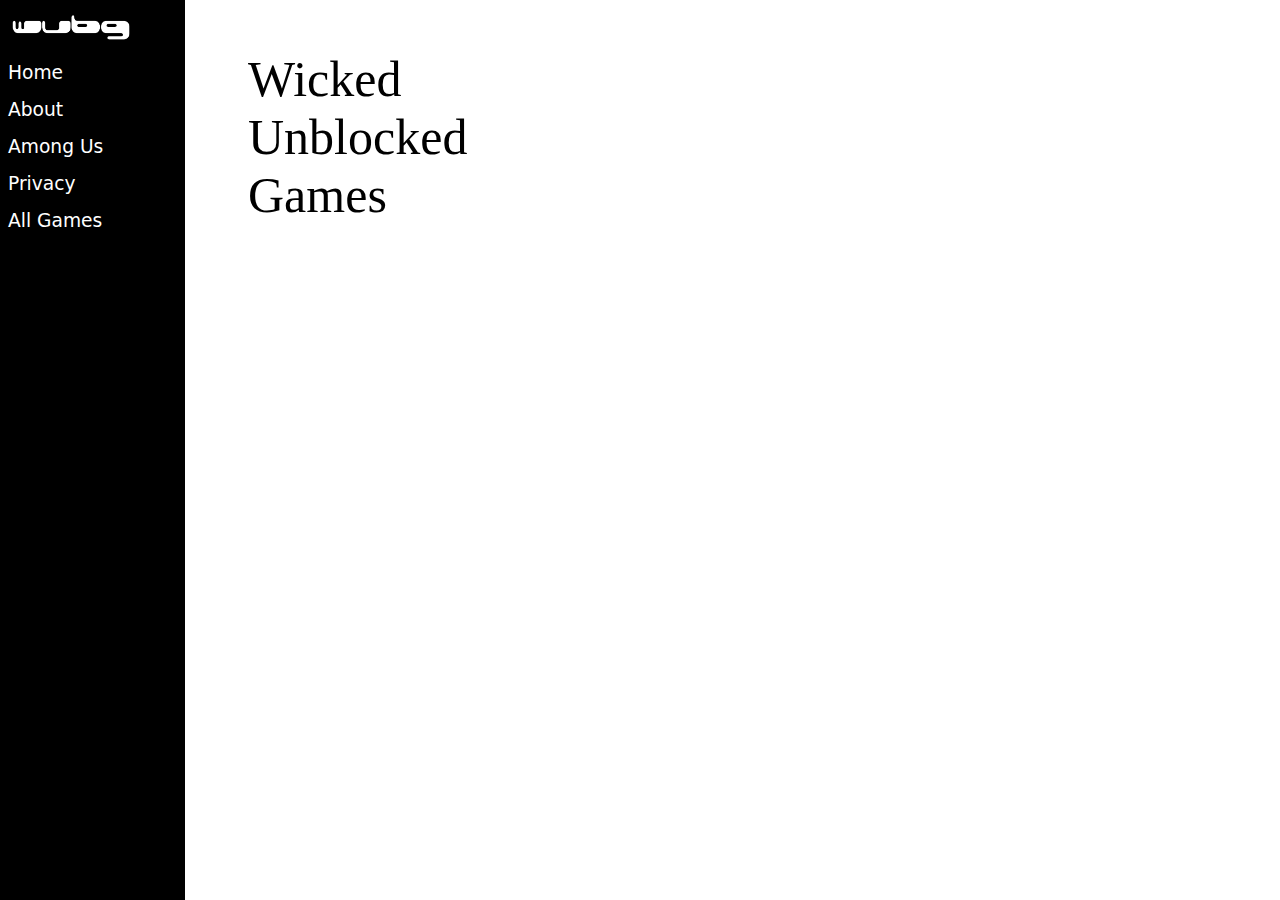
==== index.html @ f1f3908c "Add files via upload" ====
<!doctype html>
<html>
<head>
<meta charset="utf-8">
<title>Wicked Unblocked Games</title>
<link href="wicked-ubg.css" rel="stylesheet" type="text/css">
</head>

<body>
<div class="navbar"> <a href="index.html"><img src="Images/logo.jpg" class="center" alt="logo"/></a>
  <ul>
    <li><a href="index.html">Home</a></li>
    <li><a href="about.html">About</a></li>
    <li><a href="Games/Among-Us-Online.html">Among Us</a></li>
    <li><a href="privacy.html">Privacy</a></li>
    <li><a href="all-games.html">All Games</a></li>
  </ul>
</div>

<!-- PAGE CONTENT -->
<div class="header">Wicked <br>Unblocked<br> Games</div>
</body>
</html>
---- wicked-ubg.css ----
body {
    margin: 0px;
}
.navbar{
	background-color: #000000;
	height: 100%;
	width: 185px;
	float: left;
	padding: 0px;
	position: fixed;
	overflow: auto;
	white-space: nowrap;
}
.center {
  display: block;
  margin-left: 1%;
  margin-right: auto;
  width:75%;
  height:72;
}
.center:hover {
	margin-left: 5%;
	transition: 0.25s ease;
}
ul {
	list-style-type: none;
	margin: 0;
	padding: 0;
	width: 100%;
	background-color: #000000;
}
li a {
	font-family: Segoe, "Segoe UI", "DejaVu Sans", "Trebuchet MS", Verdana, "sans-serif";
	font-size: 14pt;
	font-style: none;
	display: block;
	color: #FFFFFF;
	padding: 8px 0 8px 8px;
	text-decoration: none;
}
li a:hover {
	margin-left: .4em;
	cursor: pointer;
	text-decoration: none;
	font-weight: bold;
	color: #C5C5C5;
}

/* width */
::-webkit-scrollbar {
  width: 5px;
}

/* Track */
::-webkit-scrollbar-track {
  background: #00000;
}

/* Handle */
::-webkit-scrollbar-thumb {
  background: #474747;
}

/* Handle on hover */
::-webkit-scrollbar-thumb:hover {
  background: #555;
}
.header {
	font-family: "Gothic A1 ExtraBold";
	margin-left: 200px;
	padding-top: 50px;
	padding-left: 48px;
	padding-right: 48px;
	font-size: 50px;
	text-align: left;
	
}


@media (max-width: 2198px){
}


@media (max-width : 185px ){
}
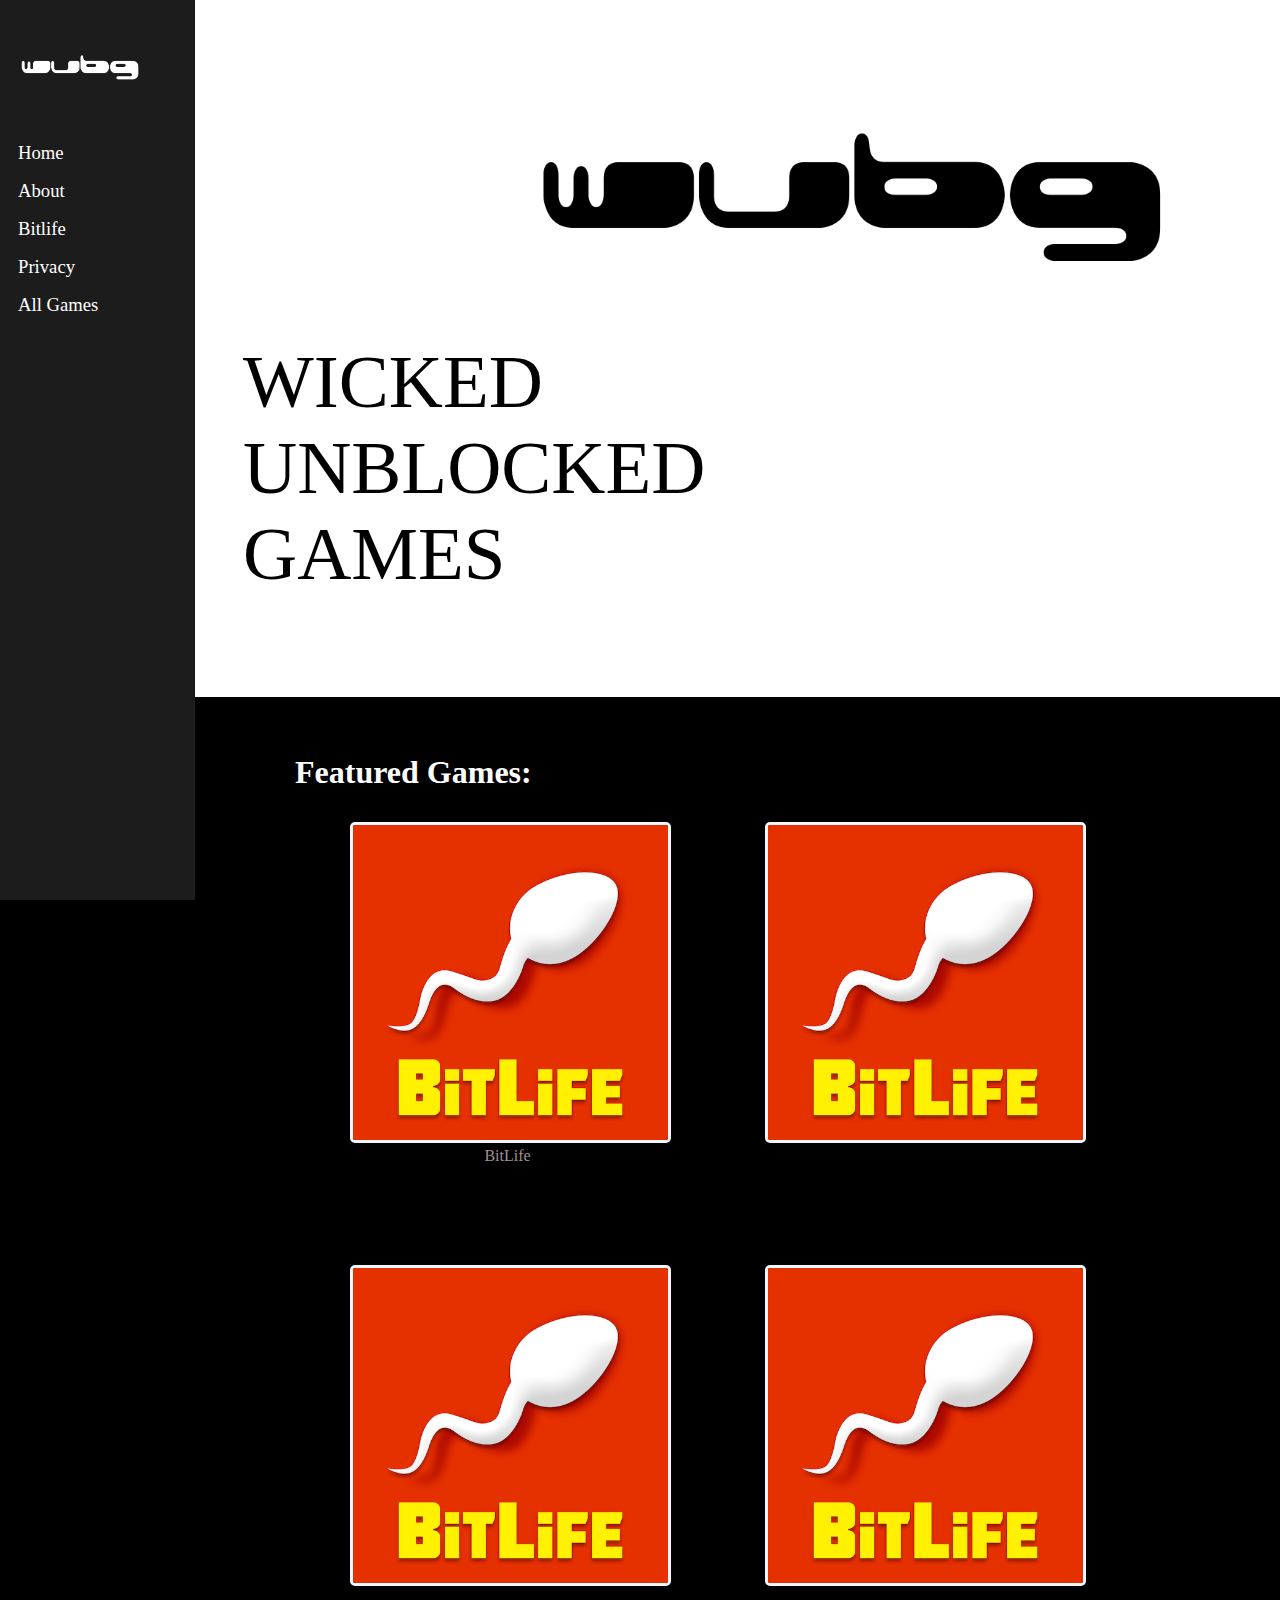
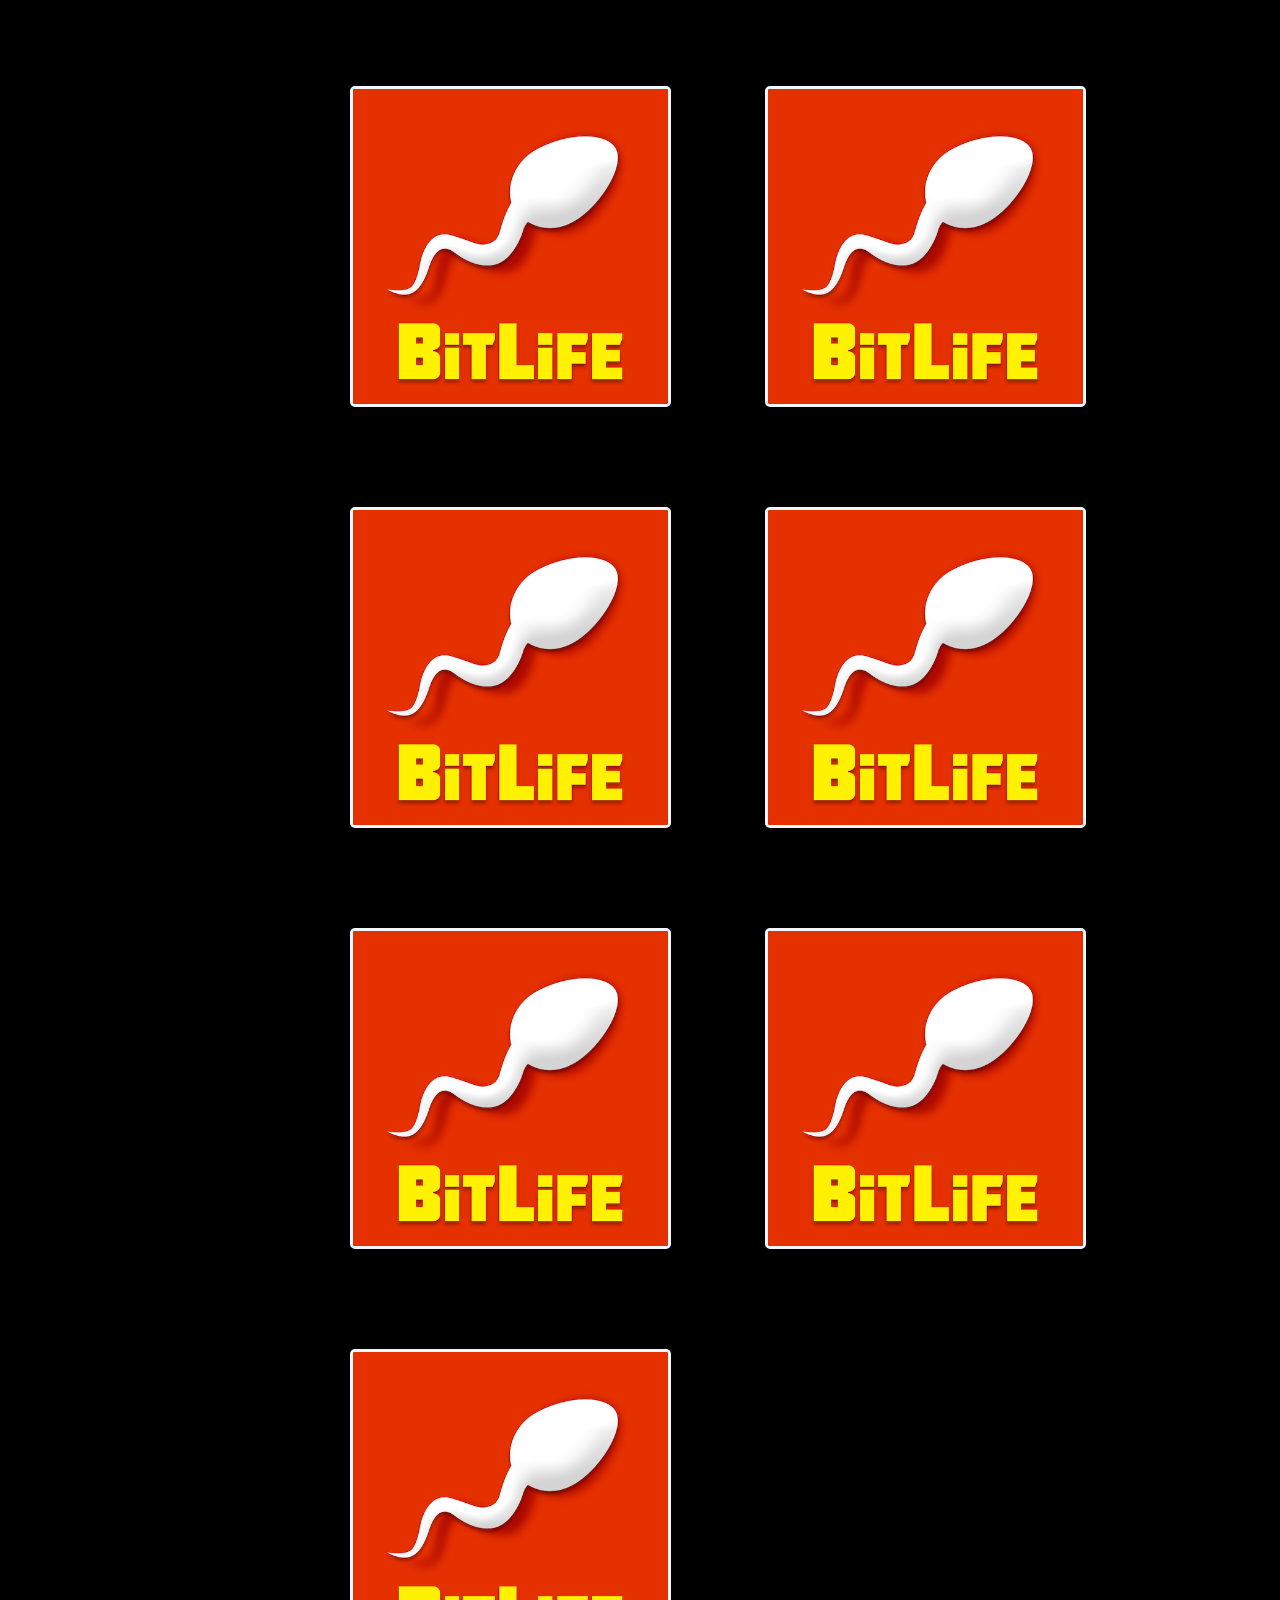
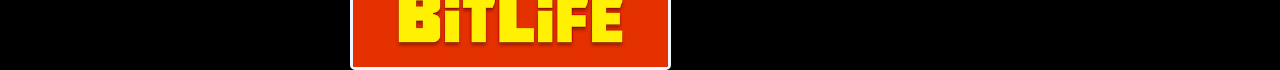
==== commit 79b4c37d: "f" ====
--- a/index.html
+++ b/index.html
@@ -1,23 +1,52 @@
-<!doctype html>
-<html>
-<head>
-<meta charset="utf-8">
-<title>Wicked Unblocked Games</title>
-<link href="wicked-ubg.css" rel="stylesheet" type="text/css">
-</head>
-
-<body>
-<div class="navbar"> <a href="index.html"><img src="Images/logo.jpg" class="center" alt="logo"/></a>
-  <ul>
-    <li><a href="index.html">Home</a></li>
-    <li><a href="about.html">About</a></li>
-    <li><a href="Games/Among-Us-Online.html">Among Us</a></li>
-    <li><a href="privacy.html">Privacy</a></li>
-    <li><a href="all-games.html">All Games</a></li>
-  </ul>
-</div>
-
-<!-- PAGE CONTENT -->
-<div class="header">Wicked <br>Unblocked<br> Games</div>
-</body>
-</html>
+<!doctype html>
+<html>
+<head>
+<meta charset="utf-8">
+<title>Wicked Unblocked Games</title>
+<link href="wicked-ubg.css" rel="stylesheet" type="text/css">
+</head>
+
+<body>
+
+	
+
+<div class="navbar"> <a href="index.html"><img src="Images/logo.jpg" class="center" alt="logo"/></a>
+  <ul>
+    <li><a href="index.html">Home</a></li>
+    <li><a href="about.html">About</a></li>
+    <li><a href="bitlife.html">Bitlife</a></li>
+    <li><a href="privacy.html">Privacy</a></li>
+    <li><a href="all-games.html">All Games</a></li>
+  </ul>
+</div>
+	
+<!-- PAGE CONTENT -->
+<div class="header"><img src="Images/logo2.jpg" alt="logo2" height="288"/><p>WICKED<br>UNBLOCKED<br>GAMES</p></div>
+	
+<div class="main"><h1>Featured Games:</h1></div>
+
+	<div class="featured">
+		
+		<a href="bitlife.html">
+        <img src="Images/BitLife.jpg">
+        <div class="caption">BitLife</div>
+    	</a>
+		<img src="Images/BitLife.jpg"/>
+		<img src="Images/BitLife.jpg"/>
+		<img src="Images/BitLife.jpg"/>
+		<img src="Images/BitLife.jpg"/>
+		<img src="Images/BitLife.jpg"/>
+		<img src="Images/BitLife.jpg"/>
+		<img src="Images/BitLife.jpg"/>
+		<img src="Images/BitLife.jpg"/>
+		<img src="Images/BitLife.jpg"/>
+		<img src="Images/BitLife.jpg"/>
+		
+	</div>
+	
+	
+	
+
+	
+</body>
+</html>
--- a/wicked-ubg.css
+++ b/wicked-ubg.css
@@ -1,85 +1,140 @@
-body {
-    margin: 0px;
-}
-.navbar{
-	background-color: #000000;
-	height: 100%;
-	width: 185px;
-	float: left;
-	padding: 0px;
-	position: fixed;
-	overflow: auto;
-	white-space: nowrap;
-}
-.center {
-  display: block;
-  margin-left: 1%;
-  margin-right: auto;
-  width:75%;
-  height:72;
-}
-.center:hover {
-	margin-left: 5%;
-	transition: 0.25s ease;
-}
-ul {
-	list-style-type: none;
-	margin: 0;
-	padding: 0;
-	width: 100%;
-	background-color: #000000;
-}
-li a {
-	font-family: Segoe, "Segoe UI", "DejaVu Sans", "Trebuchet MS", Verdana, "sans-serif";
-	font-size: 14pt;
-	font-style: none;
-	display: block;
-	color: #FFFFFF;
-	padding: 8px 0 8px 8px;
-	text-decoration: none;
-}
-li a:hover {
-	margin-left: .4em;
-	cursor: pointer;
-	text-decoration: none;
-	font-weight: bold;
-	color: #C5C5C5;
-}
-
-/* width */
-::-webkit-scrollbar {
-  width: 5px;
-}
-
-/* Track */
-::-webkit-scrollbar-track {
-  background: #00000;
-}
-
-/* Handle */
-::-webkit-scrollbar-thumb {
-  background: #474747;
-}
-
-/* Handle on hover */
-::-webkit-scrollbar-thumb:hover {
-  background: #555;
-}
-.header {
-	font-family: "Gothic A1 ExtraBold";
-	margin-left: 200px;
-	padding-top: 50px;
-	padding-left: 48px;
-	padding-right: 48px;
-	font-size: 50px;
-	text-align: left;
-	
-}
-
-
-@media (max-width: 2198px){
-}
-
-
-@media (max-width : 185px ){
-}
+body {
+  margin: 0px;
+	background: black;
+}
+.navbar {
+  background-color: #1c1c1c;
+  height: 100%;
+  width: 185px;
+  float: left;
+  padding-left: 10px;
+  position: fixed;
+  overflow: auto;
+  white-space: nowrap;
+}
+.center {
+  display: block;
+  margin-left: 1px;
+  margin-right: auto;
+  width: 75%;
+  height: 72;
+  padding-bottom: 40px;
+  padding-top: 40px;
+}
+.center:hover {
+  margin-left: 5%;
+  transition: 0.25s ease;
+}
+ul {
+  list-style-type: none;
+  margin: 0;
+  padding: 0;
+  width: 100%;
+}
+li a {
+  font-family: 'Gothic A1 Medium';
+  font-size: 14pt;
+  font-style: none;
+  display: block;
+  color: #FFFFFF;
+  padding: 8px 0 8px 8px;
+  text-decoration: none;
+}
+li a:hover {
+  margin-left: .4em;
+  cursor: pointer;
+  text-decoration: none;
+  font-family: 'Gothic A1 ExtraBold';
+  color: #C5C5C5;
+}
+/* width */ ::-webkit-scrollbar {
+  width: 5px;
+}
+/* Track */ ::-webkit-scrollbar-track {
+  background: #00000;
+}
+/* Handle */ ::-webkit-scrollbar-thumb {
+  background: #474747;
+}
+/* Handle on hover */ ::-webkit-scrollbar-thumb:hover {
+  background: #555;
+}
+.header {
+  font-family: 'Gothic A1 Black';
+  margin-left: 195px;
+  padding-left: 48px;
+  padding-right: 58px;
+  margin-bottom: 25px;
+  font-size: 75px;
+  text-align: left;
+  padding-top: 1px;
+	padding-bottom: 25px;
+  position: relative;
+  background-color: white;
+}
+.header img {
+  float: right;
+  margin-top: 50px;
+  position: relative;
+}
+.main {
+  margin-left: 195px;
+  background-color: black;
+  height: 100px;
+  position: relative;
+}
+.main h1 {
+  font-family: 'Gothic A1 Black';
+  color: white;
+  width: 75%;
+  padding-left: 100px;
+  padding-right: 100px;
+  padding-top: 1em;
+}
+.featured {
+  padding-left: 350px;
+  padding-right: 200px;
+  display: grid;
+  grid-gap: 100px;
+  grid-template-columns: repeat(auto-fit, minmax(200px, 1fr));
+  background-color: black;
+  text-align: center;
+}
+.featured img {
+  width: 100%;
+  border-style: solid;
+  border-width: 3px;
+  border-color: aliceblue;
+  border-radius: 5px;
+}
+.featured a {
+  text-decoration: none;
+  color: #9F9292;
+  font-family: "Gothic A1 ExtraBold";
+}
+.featured img:hover {
+  box-shadow: 0px 5px 5px 0px rgba(240, 240, 240, 0.75)
+}
+.head {
+	  font-family: 'Gothic A1 Black';
+  margin-left: 195px;
+  padding-left: 48px;
+  padding-right: 58px;
+  margin-bottom: 25px;
+	padding-bottom: 50px;
+  font-size: 40px;
+  text-align: center;
+  padding-top: 50px;
+  position: relative;
+  background-color: white;
+}
+.game {
+	margin-left: 195px;
+	display: block;
+	align-items: center;
+}
+.game p {
+	text-align: center;
+}
+@media (max-width: 2198px) {}
+@media (max-width : 185px) {}